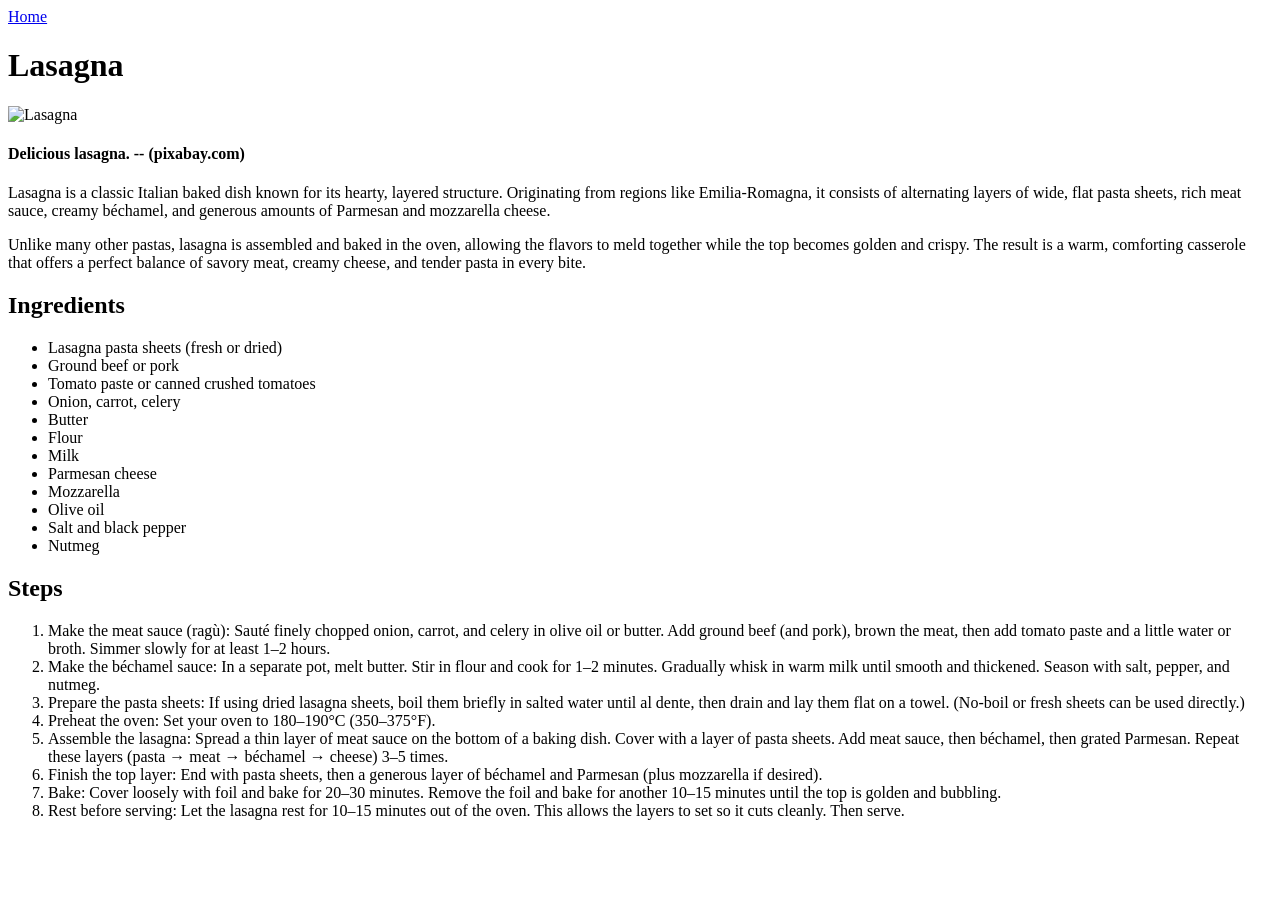
==== recipes/lasagna.html @ 0a0f1c67 "Add the lasagna recipe to the project." ====
<!DOCTYPE html>
<html lang="en">
<head>
    <meta charset="UTF-8">
    <meta name="viewport" content="width=device-width, initial-scale=1.0">
    <title>Lasagna</title>
</head>
<body>
    <a href="../index.html">Home</a>
    <h1>Lasagna</h1>
    <img src="https://pixabay.com/fr/images/download/ritae-lasagna-1900529_1920.jpg" alt="Lasagna">
    <h4>Delicious lasagna. -- (pixabay.com)</h4>
    <p>
        Lasagna is a classic Italian baked dish known for its hearty, layered structure. 
        Originating from regions like Emilia-Romagna, it consists of alternating layers of wide, flat pasta sheets, rich meat sauce, creamy béchamel, and generous amounts of Parmesan and mozzarella cheese.
    </p>
    <p>
        Unlike many other pastas, lasagna is assembled and baked in the oven, allowing the flavors to meld together while the top becomes golden and crispy. 
        The result is a warm, comforting casserole that offers a perfect balance of savory meat, creamy cheese, and tender pasta in every bite.
    </p>
    <h2>Ingredients</h2>
    <ul>
        <li>Lasagna pasta sheets (fresh or dried)</li>
        <li>Ground beef or pork</li>
        <li>Tomato paste or canned crushed tomatoes</li>
        <li>Onion, carrot, celery</li>
        <li>Butter</li>
        <li>Flour</li>
        <li>Milk</li>
        <li>Parmesan cheese</li>
        <li>Mozzarella</li>
        <li>Olive oil</li>
        <li>Salt and black pepper</li>
        <li>Nutmeg</li>
    </ul>
    <h2>Steps</h2>
    <ol>
        <li>
            Make the meat sauce (ragù): Sauté finely chopped onion, carrot, and celery in olive oil or butter. 
            Add ground beef (and pork), brown the meat, then add tomato paste and a little water or broth. 
            Simmer slowly for at least 1–2 hours.
        </li>
        <li>
            Make the béchamel sauce: In a separate pot, melt butter. 
            Stir in flour and cook for 1–2 minutes. 
            Gradually whisk in warm milk until smooth and thickened. 
            Season with salt, pepper, and nutmeg.
        </li>
        <li>
            Prepare the pasta sheets: If using dried lasagna sheets, 
            boil them briefly in salted water until al dente, 
            then drain and lay them flat on a towel. 
            (No-boil or fresh sheets can be used directly.)
        </li>
        <li>
            Preheat the oven: Set your oven to 180–190°C (350–375°F).
        </li>
        <li>
            Assemble the lasagna: Spread a thin layer of meat sauce on the bottom of a baking dish. 
            Cover with a layer of pasta sheets. 
            Add meat sauce, then béchamel, then grated Parmesan. 
            Repeat these layers (pasta → meat → béchamel → cheese) 3–5 times.
        </li>
        <li>
            Finish the top layer: End with pasta sheets, 
            then a generous layer of béchamel and Parmesan (plus mozzarella if desired).
        </li>
        <li>
            Bake: Cover loosely with foil and bake for 20–30 minutes. 
            Remove the foil and bake for another 10–15 minutes until the top is golden and bubbling.
        </li>
        <li>
            Rest before serving: Let the lasagna rest for 10–15 minutes out of the oven. 
            This allows the layers to set so it cuts cleanly. 
            Then serve.
        </li>
    </ol>
</body>
</html>
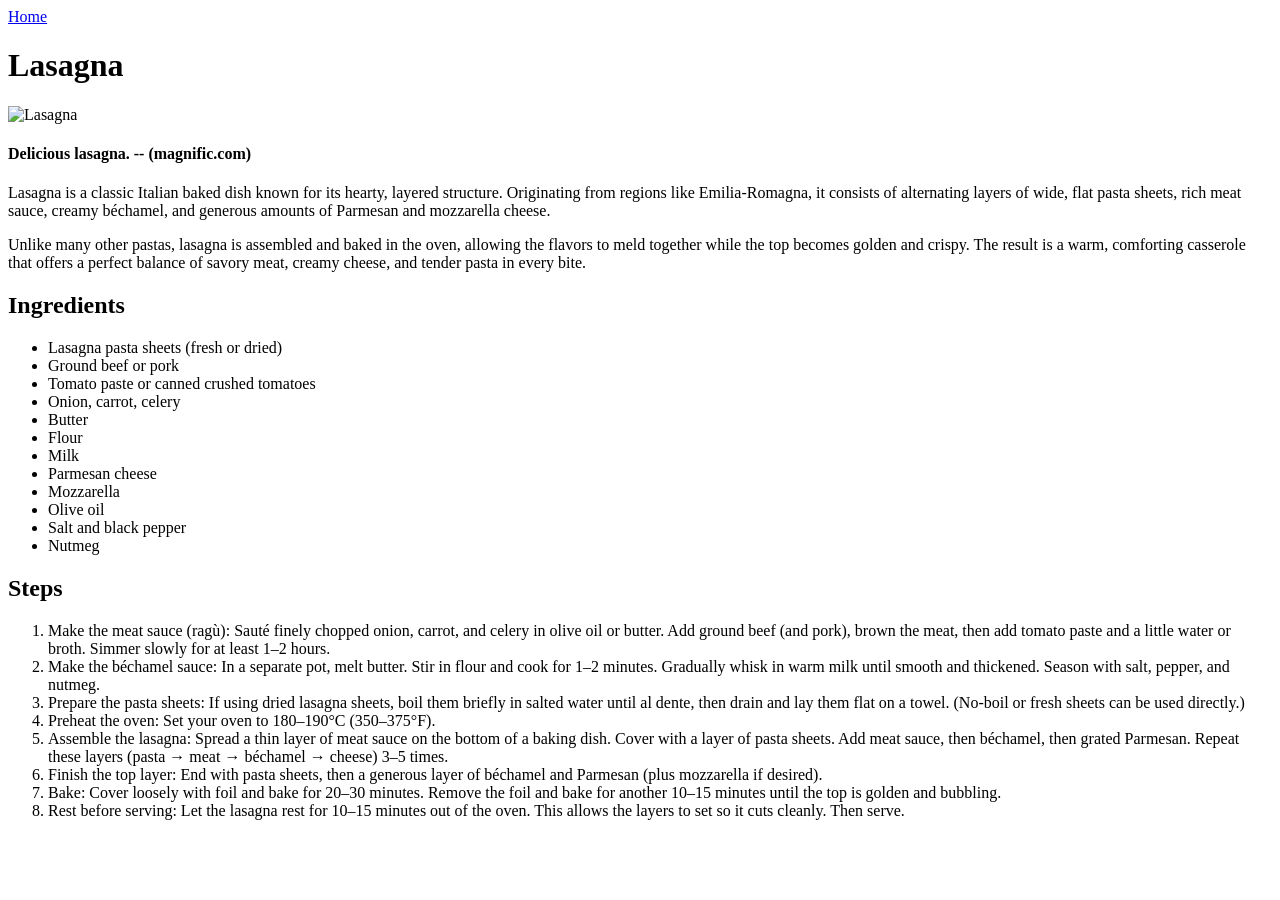
==== commit 44803554: "Connect main page to all recipes" ====
--- a/recipes/lasagna.html
+++ b/recipes/lasagna.html
@@ -8,8 +8,8 @@
 <body>
     <a href="../index.html">Home</a>
     <h1>Lasagna</h1>
-    <img src="https://pixabay.com/fr/images/download/ritae-lasagna-1900529_1920.jpg" alt="Lasagna">
-    <h4>Delicious lasagna. -- (pixabay.com)</h4>
+    <img src="../images/lasagna.jpg" alt="Lasagna">
+    <h4>Delicious lasagna. -- (magnific.com)</h4>
     <p>
         Lasagna is a classic Italian baked dish known for its hearty, layered structure. 
         Originating from regions like Emilia-Romagna, it consists of alternating layers of wide, flat pasta sheets, rich meat sauce, creamy béchamel, and generous amounts of Parmesan and mozzarella cheese.
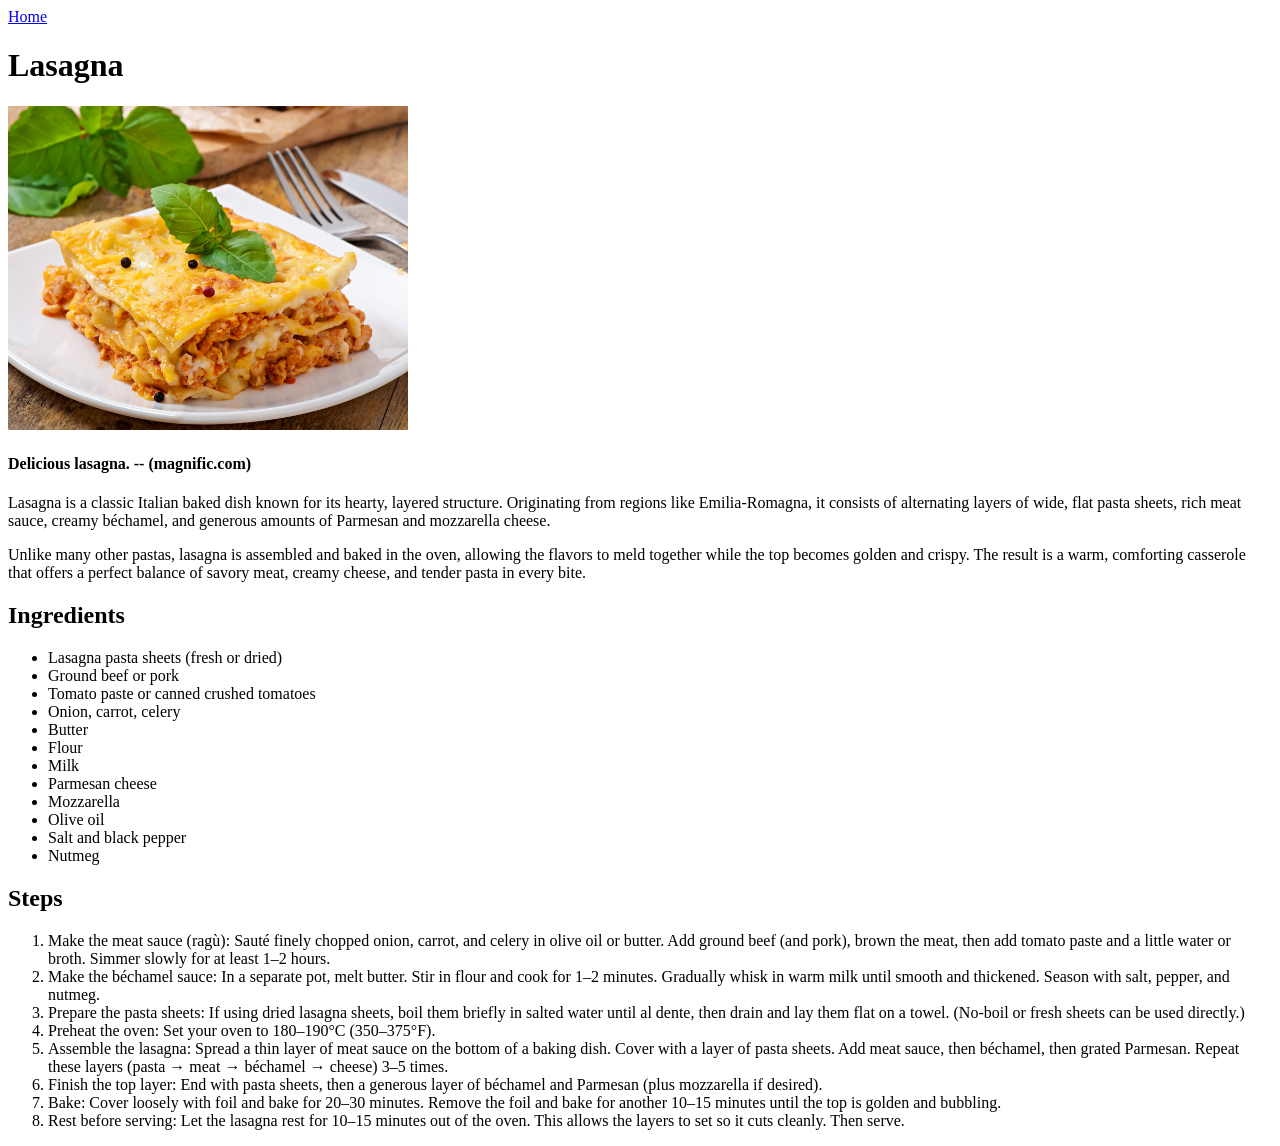
==== commit 79acf0f4: "Resize recipes images for better display" ====
--- a/recipes/lasagna.html
+++ b/recipes/lasagna.html
@@ -8,7 +8,7 @@
 <body>
     <a href="../index.html">Home</a>
     <h1>Lasagna</h1>
-    <img src="../images/lasagna.jpg" alt="Lasagna">
+    <img src="../images/lasagna.jpg" alt="Lasagna" width="400">
     <h4>Delicious lasagna. -- (magnific.com)</h4>
     <p>
         Lasagna is a classic Italian baked dish known for its hearty, layered structure. 
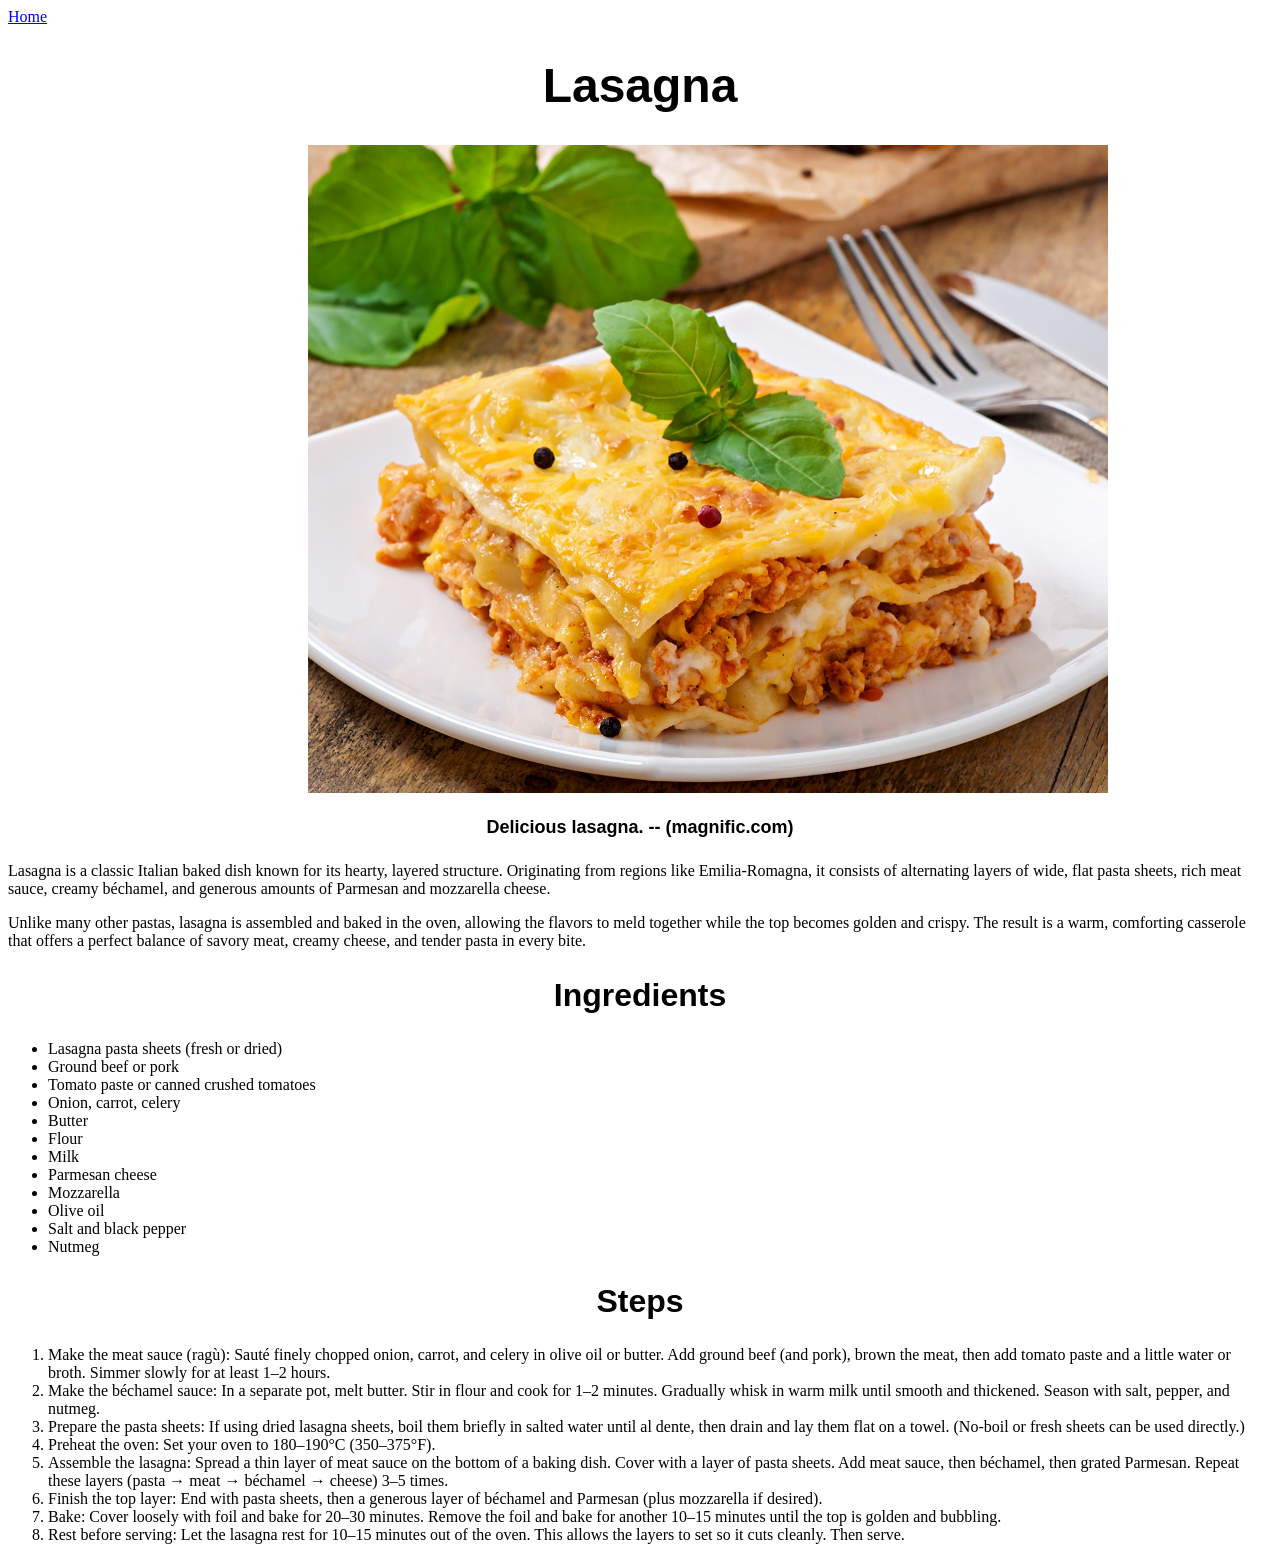
==== commit 95647551: "Center dishes image and headings" ====
--- a/recipes/lasagna.html
+++ b/recipes/lasagna.html
@@ -3,12 +3,15 @@
 <head>
     <meta charset="UTF-8">
     <meta name="viewport" content="width=device-width, initial-scale=1.0">
+    <link rel="stylesheet" href="../styles.css">
     <title>Lasagna</title>
 </head>
 <body>
     <a href="../index.html">Home</a>
     <h1>Lasagna</h1>
-    <img src="../images/lasagna.jpg" alt="Lasagna" width="400">
+    <div id="dishes">
+        <img src="../images/lasagna.jpg" alt="Lasagna">
+    </div>
     <h4>Delicious lasagna. -- (magnific.com)</h4>
     <p>
         Lasagna is a classic Italian baked dish known for its hearty, layered structure. 
--- a/styles.css
+++ b/styles.css
@@ -0,0 +1,37 @@
+
+h1, h2, h3, h4, h5 {
+    color:black;
+    font-family: Helvetica, sans-serif;
+    text-align: center;
+}
+
+h1 {
+    font-size: 48px;
+}
+
+h2 {
+    font-size: 32px;
+}
+
+h3 {
+    font-size: 24px;
+}
+
+h4 {
+    font-size: 18px;
+}
+
+h5 {
+    font-size: 12px;
+}
+
+img {
+    width: 800px;
+    display: block;
+}
+
+#dishes {
+    margin: 0 300px;
+
+}
+
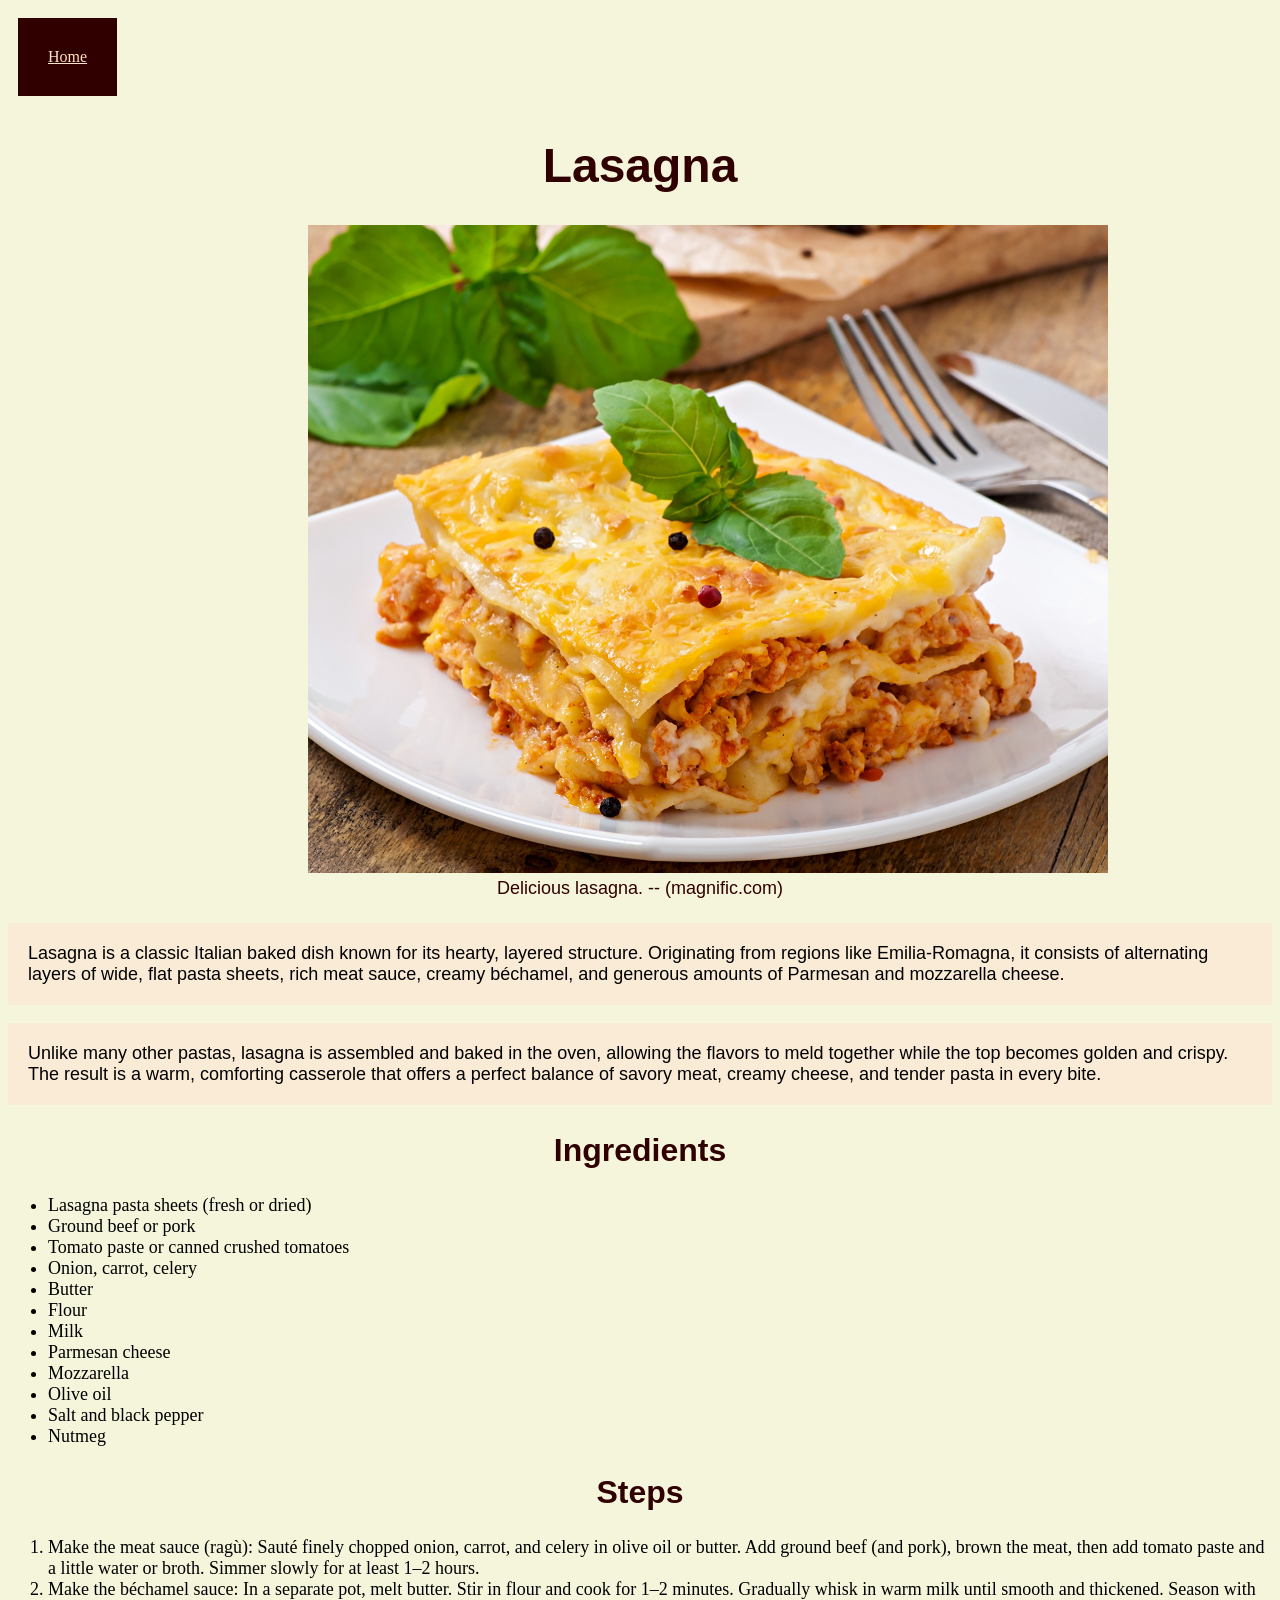
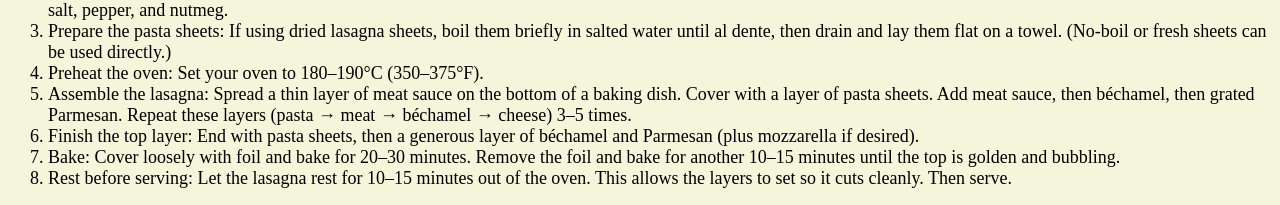
==== commit 52b6d9f1: "Add Styles to Pages (brown palette)" ====
--- a/recipes/lasagna.html
+++ b/recipes/lasagna.html
@@ -7,7 +7,7 @@
     <title>Lasagna</title>
 </head>
 <body>
-    <a href="../index.html">Home</a>
+    <a href="../index.html" id="homePage">Home</a>
     <h1>Lasagna</h1>
     <div id="dishes">
         <img src="../images/lasagna.jpg" alt="Lasagna">
--- a/styles.css
+++ b/styles.css
@@ -1,6 +1,10 @@
+
+body {
+    background-color: beige;
+}
 
 h1, h2, h3, h4, h5 {
-    color:black;
+    color: #300000;
     font-family: Helvetica, sans-serif;
     text-align: center;
 }
@@ -19,12 +23,22 @@
 
 h4 {
     font-size: 18px;
+    font-weight: lighter;
+    margin-top: 5px;
 }
 
 h5 {
     font-size: 12px;
 }
 
+p {
+    font-family: Helvetica, sans-serif;
+    font-weight: 100;
+    font-size: 18px;
+    padding: 20px;
+    text-align: left;
+    background-color: antiquewhite;
+}
 img {
     width: 800px;
     display: block;
@@ -32,6 +46,23 @@
 
 #dishes {
     margin: 0 300px;
-
+    margin-bottom: 0;
 }
 
+.recipesLinks, #homePage {
+    display: inline-block;
+    padding: 30px;
+    margin: 10px;
+    background-color: #300000;
+    color: bisque;
+}
+
+.links {
+    text-align: center;
+    margin: 50px;
+}
+
+ul li, ol li {
+    font-weight: 400;
+    font-size: large;
+}
